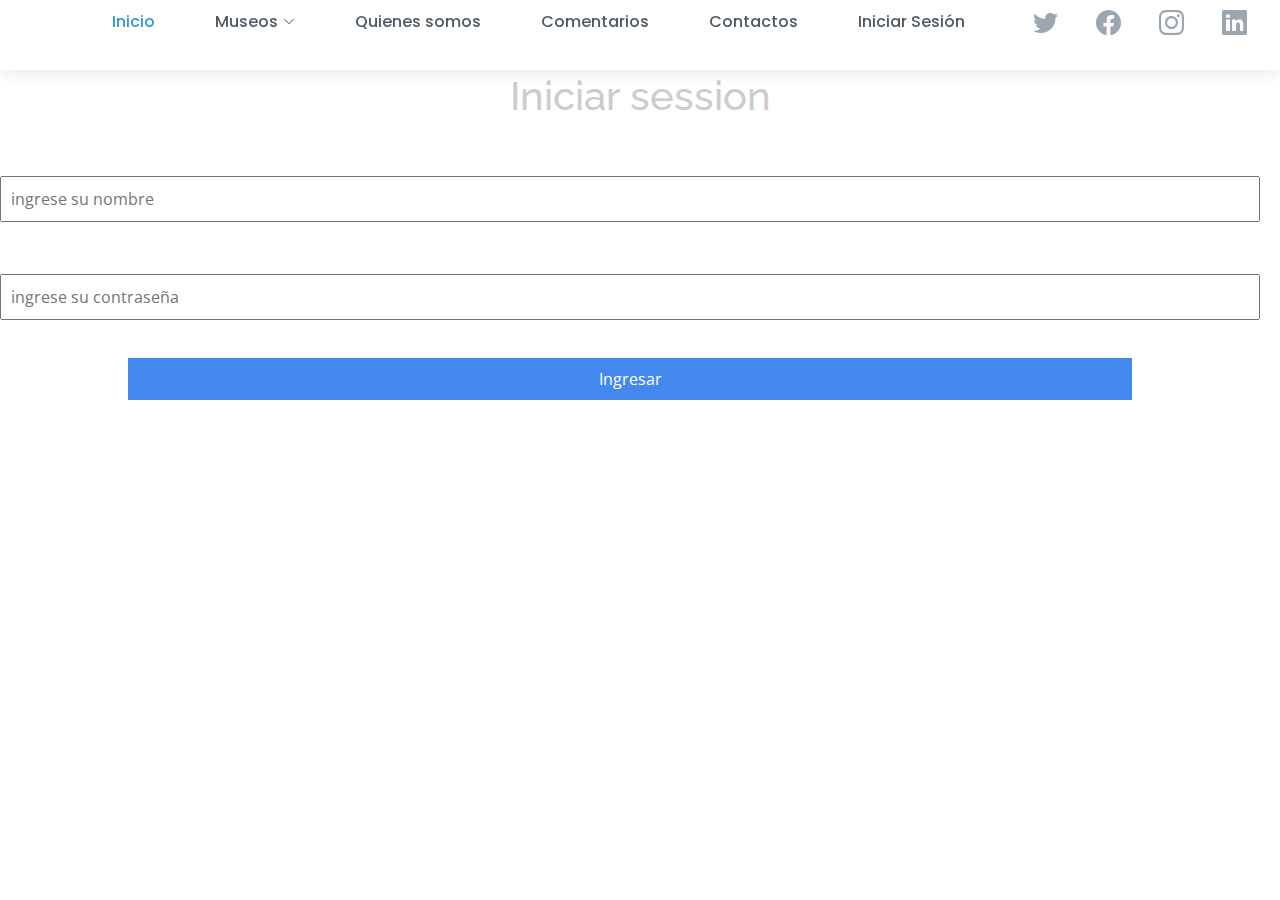
==== login.html @ 05bd733d "commit" ====
<!DOCTYPE html>
<html lang="en">

<head>
  <meta charset="utf-8">
  <meta content="width=device-width, initial-scale=1.0" name="viewport">

  <title>Maha</title>
  <meta content="" name="description">
  <meta content="" name="keywords">

  <!-- Favicons -->
  <link href="assets/img/logoM.png" rel="icon">
  <link href="assets/img/apple-touch-icon.png" rel="apple-touch-icon">

  <!-- Google Fonts -->
  <link href="https://fonts.googleapis.com/css?family=Open+Sans:300,300i,400,400i,600,600i,700,700i|Raleway:300,300i,400,400i,500,500i,600,600i,700,700i|Poppins:300,300i,400,400i,500,500i,600,600i,700,700i" rel="stylesheet">

  <!-- Vendor CSS Files -->
  <link href="assets/vendor/bootstrap/css/bootstrap.min.css" rel="stylesheet">
  <link href="assets/vendor/bootstrap-icons/bootstrap-icons.css" rel="stylesheet">
  <link href="assets/vendor/boxicons/css/boxicons.min.css" rel="stylesheet">
  <link href="assets/vendor/glightbox/css/glightbox.min.css" rel="stylesheet">
  <link href="assets/vendor/swiper/swiper-bundle.min.css" rel="stylesheet">

  <!-- Template Main CSS File -->
  <link href="assets/css/style.css" rel="stylesheet">
  <link rel="stylesheet" href="assets/css/cabecera.css">
  <link rel="stylesheet" href="assets/css/login.css">

  <!-- =======================================================
  * Template Name: Lumia - v4.6.0
  * Template URL: https://bootstrapmade.com/lumia-bootstrap-business-template/
  * Author: BootstrapMade.com
  * License: https://bootstrapmade.com/license/
  ======================================================== -->
</head>

<body>

  <!-- ======= Header ======= -->
  <header id="header" class="fixed-top d-flex align-items-center">
    <div class="container d-flex align-items-center">

      <div class="logo me-auto">
         <img src="assets/img/logoM.png" class="img-fluid" alt="">
       <!-- <h1><a href="index.html"><i class="bi bi-twitter"></i></a></h1>-->
        <!-- Uncomment below if you prefer to use an image logo -->
        <!-- <a href="index.html"><img src="assets/img/logo.png" alt="" class="img-fluid"></a>-->
      </div>

      <nav id="navbar" class="navbar order-last order-lg-0">
        <ul>
        <li><a class="nav-link scrollto active" href="#hero">Inicio</a></li>
      <li class="dropdown"><a href="#"><span>Museos</span> <i class="bi bi-chevron-down"></i></a>
            <ul>
              <li><a href="#">Agricultura y Productos del Suelo</a></li>
        <li><a href="#">Arte</a></li>
        <li><a href="#">Arqueologicos</a></li>
        <li><a href="#">Ciencia y Tecnología</a></li>
              <li><a href="#">Historia Natural</a></li>
        <li><a href="#">Historicos</a></li>
      </ul>
    <li><a class="nav-link scrollto" href="#about">Quienes somos</a></li>
          <li><a class="nav-link scrollto" href="#testimonials">Comentarios</a></li>          
          <li><a class="nav-link scrollto" href="#contact">Contactos</a></li>
      <li><a class="nav-link scrollto" href="#services">Iniciar Sesión</a></li>
         <!-- <li class="dropdown"><a href="#"><span>Drop Down</span> <i class="bi bi-chevron-down"></i></a>
            <ul>
              <li><a href="#">Drop Down 1</a></li>
              <li class="dropdown"><a href="#"><span>Deep Drop Down</span> <i class="bi bi-chevron-right"></i></a>
                <ul>
                  <li><a href="#">Deep Drop Down 1</a></li>
                  <li><a href="#">Deep Drop Down 2</a></li>
                  <li><a href="#">Deep Drop Down 3</a></li>
                  <li><a href="#">Deep Drop Down 4</a></li>
                  <li><a href="#">Deep Drop Down 5</a></li>
                </ul>
              </li>
              <li><a href="#">Drop Down 2</a></li>
              <li><a href="#">Drop Down 3</a></li>
              <li><a href="#">Drop Down 4</a></li>
            </ul>
          </li>-->
       
        </ul>
        <i class="bi bi-list mobile-nav-toggle"></i>
      </nav><!-- .navbar -->

      <div class="header-social-links d-flex align-items-center">
        <a href="#" class="twitter"><i class="bi bi-twitter"></i></a>
        <a href="#" class="facebook"><i class="bi bi-facebook"></i></a>
        <a href="#" class="instagram"><i class="bi bi-instagram"></i></a>
        <a href="#" class="linkedin"><i class="bi bi-linkedin"></i></i></a>
      </div>

    </div>
  </header><!-- End Header -->
  <section>
  <form  action="validar.php" method="post">
    <h1 class="animate__animated animate__backInLeft">Iniciar session</h1>
    <p>Usuario <input type="text" placeholder="ingrese su nombre" name="usuario"></p>
    <p>Contraseña <input type="password" placeholder="ingrese su contraseña" name="contraseña"></p>
    <input type="submit" value="Ingresar">
    
    </form>
    
    </section>

   
</body>
</html>
---- assets/css/style.css ----
/**
* Template Name: Lumia - v4.6.0
* Template URL: https://bootstrapmade.com/lumia-bootstrap-business-template/
* Author: BootstrapMade.com
* License: https://bootstrapmade.com/license/
*/

/*--------------------------------------------------------------
# General
--------------------------------------------------------------*/
body {
  font-family: "Open Sans", sans-serif;
  color: #444444;
}

a {
  color: #3498db;
  text-decoration: none;
}

a:hover {
  color: #5faee3;
  text-decoration: none;
}

h1, h2, h3, h4, h5, h6 {
  font-family: "Raleway", sans-serif;
}

/*--------------------------------------------------------------
# Back to top button
--------------------------------------------------------------*/
.back-to-top {
  position: fixed;
  visibility: hidden;
  opacity: 0;
  right: 15px;
  bottom: 15px;
  z-index: 996;
  background: #3498db;
  width: 40px;
  height: 40px;
  border-radius: 4px;
  transition: all 0.4s;
}
.back-to-top i {
  font-size: 28px;
  color: #fff;
  line-height: 0;
}
.back-to-top:hover {
  background: #57aae1;
  color: #fff;
}
.back-to-top.active {
  visibility: visible;
  opacity: 1;
}

/*--------------------------------------------------------------
# Header
--------------------------------------------------------------*/
#header {
  height: 70px;
  transition: all 0.5s;
  z-index: 997;
  transition: all 0.5s;
  background: #fff;
  box-shadow: 0px 2px 15px rgba(0, 0, 0, 0.1);
}
#header .logo h1 {
  font-size: 28px;
  margin: 0;
  font-weight: 600;
  letter-spacing: 1px;
  text-transform: uppercase;
  color: #384046;
}
#header .logo h1 a, #header .logo h1 a:hover {
  color: #384046;
  text-decoration: none;
}
#header .logo img {
  max-height: 40px;
}

/*--------------------------------------------------------------
# Header Social Links
--------------------------------------------------------------*/
.header-social-links {
  margin: 0 0 0 30px;
}
.header-social-links a {
  color: #9ba6af;
  padding-left: 8px;
  display: inline-block;
  line-height: 0px;
  transition: 0.3s;
}
.header-social-links a i {
  line-height: 0;
}
.header-social-links a:hover {
  color: #3498db;
}
@media (max-width: 768px) {
  .header-social-links {
    margin: 0 15px 0 0;
  }
}

/*--------------------------------------------------------------
# Navigation Menu
--------------------------------------------------------------*/
/**
* Desktop Navigation 
*/
.navbar {
  padding: 0;
}
.navbar ul {
  margin: 0;
  padding: 0;
  display: flex;
  list-style: none;
  align-items: center;
}
.navbar li {
  position: relative;
}
.navbar a, .navbar a:focus {
  display: flex;
  align-items: center;
  justify-content: space-between;
  padding: 10px 0 10px 30px;
  font-family: "Poppins", sans-serif;
  font-size: 16px;
  font-weight: 500;
  color: #4f5a62;
  white-space: nowrap;
  transition: 0.3s;
}
.navbar a i, .navbar a:focus i {
  font-size: 12px;
  line-height: 0;
  margin-left: 5px;
}
.navbar a:hover, .navbar .active, .navbar .active:focus, .navbar li:hover > a {
  color: #3498db;
}
.navbar .dropdown ul {
  display: block;
  position: absolute;
  left: 14px;
  top: calc(100% + 30px);
  margin: 0;
  padding: 10px 0;
  z-index: 99;
  opacity: 0;
  visibility: hidden;
  background: #fff;
  box-shadow: 0px 0px 30px rgba(127, 137, 161, 0.25);
  transition: 0.3s;
}
.navbar .dropdown ul li {
  min-width: 200px;
}
.navbar .dropdown ul a {
  padding: 10px 20px;
  font-size: 14px;
  font-weight: 400;
  color: #21262a;
}
.navbar .dropdown ul a i {
  font-size: 12px;
}
.navbar .dropdown ul a:hover, .navbar .dropdown ul .active:hover, .navbar .dropdown ul li:hover > a {
  color: #3498db;
}
.navbar .dropdown:hover > ul {
  opacity: 1;
  top: 100%;
  visibility: visible;
}
.navbar .dropdown .dropdown ul {
  top: 0;
  left: calc(100% - 30px);
  visibility: hidden;
}
.navbar .dropdown .dropdown:hover > ul {
  opacity: 1;
  top: 0;
  left: 100%;
  visibility: visible;
}
@media (max-width: 1366px) {
  .navbar .dropdown .dropdown ul {
    left: -90%;
  }
  .navbar .dropdown .dropdown:hover > ul {
    left: -100%;
  }
}

/**
* Mobile Navigation 
*/
.mobile-nav-toggle {
  color: #384046;
  font-size: 28px;
  cursor: pointer;
  display: none;
  line-height: 0;
  transition: 0.5s;
}
.mobile-nav-toggle.bi-x {
  color: #fff;
}

@media (max-width: 991px) {
  .mobile-nav-toggle {
    display: block;
  }

  .navbar ul {
    display: none;
  }
}
.navbar-mobile {
  position: fixed;
  overflow: hidden;
  top: 0;
  right: 0;
  left: 0;
  bottom: 0;
  background: rgba(33, 38, 42, 0.9);
  transition: 0.3s;
  z-index: 999;
}
.navbar-mobile .mobile-nav-toggle {
  position: absolute;
  top: 15px;
  right: 15px;
}
.navbar-mobile ul {
  display: block;
  position: absolute;
  top: 55px;
  right: 15px;
  bottom: 15px;
  left: 15px;
  padding: 10px 0;
  background-color: #fff;
  overflow-y: auto;
  transition: 0.3s;
}
.navbar-mobile a, .navbar-mobile a:focus {
  padding: 10px 20px;
  font-size: 15px;
  color: #384046;
}
.navbar-mobile a:hover, .navbar-mobile .active, .navbar-mobile li:hover > a {
  color: #3498db;
}
.navbar-mobile .getstarted, .navbar-mobile .getstarted:focus {
  margin: 15px;
}
.navbar-mobile .dropdown ul {
  position: static;
  display: none;
  margin: 10px 20px;
  padding: 10px 0;
  z-index: 99;
  opacity: 1;
  visibility: visible;
  background: #fff;
  box-shadow: 0px 0px 30px rgba(127, 137, 161, 0.25);
}
.navbar-mobile .dropdown ul li {
  min-width: 200px;
}
.navbar-mobile .dropdown ul a {
  padding: 10px 20px;
}
.navbar-mobile .dropdown ul a i {
  font-size: 12px;
}
.navbar-mobile .dropdown ul a:hover, .navbar-mobile .dropdown ul .active:hover, .navbar-mobile .dropdown ul li:hover > a {
  color: #3498db;
}
.navbar-mobile .dropdown > .dropdown-active {
  display: block;
}

/*--------------------------------------------------------------
# Hero Section
--------------------------------------------------------------*/
#hero {
  width: 100%;
  height: 60vh;
  background: url("../img/hero-bg.jpg") center center;
  background-size: cover;
  position: relative;
  margin-top: 70px;
  padding: 0;
}
#hero:before {
  content: "";
  background: rgba(56, 64, 70, 0.7);
  position: absolute;
  bottom: 0;
  top: 0;
  left: 0;
  right: 0;
}
#hero .container {
  z-index: 2;
}
#hero h1 {
  margin: 0 0 10px 0;
  font-size: 48px;
  font-weight: 700;
  line-height: 56px;
  color: #fff;
}
#hero h1 span {
  border-bottom: 4px solid #3498db;
}
#hero h2 {
  color: rgba(255, 255, 255, 0.8);
  margin-bottom: 30px;
  font-size: 24px;
}
#hero .btn-get-started {
  font-family: "Poppins", sans-serif;
  font-weight: 400;
  font-size: 13px;
  letter-spacing: 2px;
  display: inline-block;
  padding: 12px 28px;
  border-radius: 4px;
  transition: ease-in-out 0.3s;
  color: #fff;
  background: #3498db;
  text-transform: uppercase;
}
#hero .btn-get-started:hover {
  background: #4ea5e0;
}
@media (max-width: 992px) {
  #hero {
    height: calc(100vh - 70px);
  }
}
@media (max-width: 768px) {
  #hero h1 {
    font-size: 30px;
    line-height: 36px;
  }
  #hero h2 {
    font-size: 18px;
    line-height: 24px;
    margin-bottom: 30px;
  }
}

/*--------------------------------------------------------------
# Sections General
--------------------------------------------------------------*/
section {
  padding: 60px 0;
}

.section-bg {
  background-color: #f7fbfe;
}

.section-title {
  text-align: center;
  padding-bottom: 30px;
}
.section-title h2 {
  font-size: 32px;
  font-weight: 600;
  margin-bottom: 20px;
  padding-bottom: 20px;
  position: relative;
}
.section-title h2::before {
  content: "";
  position: absolute;
  display: block;
  width: 120px;
  height: 1px;
  background: #ddd;
  bottom: 1px;
  left: calc(50% - 60px);
}
.section-title h2::after {
  content: "";
  position: absolute;
  display: block;
  width: 40px;
  height: 3px;
  background: #3498db;
  bottom: 0;
  left: calc(50% - 20px);
}
.section-title p {
  margin-bottom: 0;
}

/*--------------------------------------------------------------
# What We Do
--------------------------------------------------------------*/
.what-we-do .icon-box {
  text-align: center;
  padding: 30px 20px;
  transition: all ease-in-out 0.3s;
  background: #fff;
}
.what-we-do .icon-box .icon {
  margin: 0 auto;
  width: 64px;
  height: 64px;
  background: #eaf4fb;
  border-radius: 50px;
  display: flex;
  align-items: center;
  justify-content: center;
  margin-bottom: 20px;
  transition: ease-in-out 0.3s;
}
.what-we-do .icon-box .icon i {
  color: #3498db;
  font-size: 28px;
}
.what-we-do .icon-box h4 {
  font-weight: 700;
  margin-bottom: 15px;
  font-size: 24px;
}
.what-we-do .icon-box h4 a {
  color: #384046;
  transition: ease-in-out 0.3s;
}
.what-we-do .icon-box p {
  line-height: 24px;
  font-size: 14px;
  margin-bottom: 0;
}
.what-we-do .icon-box:hover {
  border-color: #fff;
  box-shadow: 0px 0 25px 0 rgba(0, 0, 0, 0.1);
}
.what-we-do .icon-box:hover h4 a, .what-we-do .icon-box:hover .icon i {
  color: #3498db;
}

/*--------------------------------------------------------------
# About
--------------------------------------------------------------*/
.about {
  padding: 10px 0;
}
.about h3 {
  font-weight: 600;
  font-size: 32px;
}
.about ul {
  list-style: none;
  padding: 0;
  font-size: 15px;
}
.about ul li + li {
  margin-top: 10px;
}
.about ul li {
  position: relative;
  padding-left: 26px;
}
.about ul i {
  position: absolute;
  left: 0;
  top: 0;
  font-size: 22px;
  color: #3498db;
}
.about .icon-boxes {
  padding-top: 10px;
}
.about .icon-boxes h4 {
  font-size: 20px;
  font-weight: 700;
  margin-top: 5px;
}
.about .icon-boxes i {
  font-size: 48px;
  color: #3498db;
}
.about .icon-boxes p {
  font-size: 15px;
  color: #848484;
}

/*--------------------------------------------------------------
# Skills
--------------------------------------------------------------*/
.skills .progress {
  height: 60px;
  display: block;
  background: none;
  border-radius: 0;
}
.skills .progress .skill {
  padding: 10px 0;
  margin: 0 0 6px 0;
  text-transform: uppercase;
  display: block;
  font-weight: 600;
  font-family: "Poppins", sans-serif;
  color: #384046;
}
.skills .progress .skill .val {
  float: right;
  font-style: normal;
}
.skills .progress-bar-wrap {
  background: #e8eaec;
}
.skills .progress-bar {
  width: 1px;
  height: 10px;
  transition: 0.9s;
  background-color: #5faee3;
}

/*--------------------------------------------------------------
# Counts
--------------------------------------------------------------*/
.counts {
  background: white;
  padding: 30px 0 40px 0;
}
.counts .count-box {
  padding: 30px 30px 25px 30px;
  width: 100%;
  position: relative;
  text-align: center;
  background: #fff;
}
.counts .count-box i {
  position: absolute;
  top: -25px;
  left: 50%;
  transform: translateX(-50%);
  font-size: 20px;
  background: #3498db;
  padding: 12px;
  color: #fff;
  border-radius: 50px;
  display: inline-flex;
  align-items: center;
  justify-content: center;
  width: 48px;
  height: 48px;
}
.counts .count-box span {
  font-size: 36px;
  display: block;
  font-weight: 600;
  color: #124364;
}
.counts .count-box p {
  padding: 0;
  margin: 0;
  font-family: "Raleway", sans-serif;
  font-size: 14px;
}

/*--------------------------------------------------------------
# Services
--------------------------------------------------------------*/
.services .icon-box {
  padding: 30px;
  border-radius: 6px;
  background: #fff;
  transition: ease-in-out 0.3s;
}
.services .icon-box i {
  float: left;
  color: #3498db;
  font-size: 40px;
  line-height: 0;
}
.services .icon-box h4 {
  margin-left: 70px;
  font-weight: 700;
  margin-bottom: 15px;
  font-size: 18px;
}
.services .icon-box h4 a {
  color: #384046;
  transition: 0.3s;
}
.services .icon-box p {
  margin-left: 70px;
  line-height: 24px;
  font-size: 14px;
}
.services .icon-box:hover {
  box-shadow: 0px 2px 22px rgba(0, 0, 0, 0.08);
}
.services .icon-box:hover h4 a {
  color: #3498db;
}

/*--------------------------------------------------------------
# Portfolio
--------------------------------------------------------------*/
.portfolio {
  padding: 60px 0;
}
.portfolio #portfolio-flters {
  padding: 0;
  margin: 0 0 35px 0;
  list-style: none;
  text-align: center;
}
.portfolio #portfolio-flters li {
  cursor: pointer;
  margin: 0 15px 15px 0;
  display: inline-block;
  padding: 10px 20px;
  font-size: 12px;
  line-height: 20px;
  color: #444444;
  border-radius: 4px;
  text-transform: uppercase;
  background: #fff;
  margin-bottom: 5px;
  transition: all 0.3s ease-in-out;
}
.portfolio #portfolio-flters li:hover, .portfolio #portfolio-flters li.filter-active {
  background: #3498db;
  color: #fff;
}
.portfolio #portfolio-flters li:last-child {
  margin-right: 0;
}
.portfolio .portfolio-wrap {
  box-shadow: 0px 2px 12px rgba(0, 0, 0, 0.08);
  transition: 0.3s;
}
.portfolio .portfolio-wrap:hover {
  box-shadow: 0px 4px 14px rgba(0, 0, 0, 0.16);
}
.portfolio .portfolio-item {
  position: relative;
  height: 360px;
  overflow: hidden;
}
.portfolio .portfolio-item figure {
  background: #000;
  overflow: hidden;
  height: 240px;
  position: relative;
  border-radius: 4px 4px 0 0;
  margin: 0;
}
.portfolio .portfolio-item figure:hover img {
  opacity: 0.4;
  transition: 0.4s;
}
.portfolio .portfolio-item figure .link-preview, .portfolio .portfolio-item figure .link-details {
  position: absolute;
  display: flex;
  align-items: center;
  justify-content: center;
  opacity: 0;
  line-height: 0;
  text-align: center;
  width: 36px;
  height: 36px;
  background: #fff;
  border-radius: 50%;
  transition: all 0.2s linear;
  overflow: hidden;
  font-size: 20px;
}
.portfolio .portfolio-item figure .link-preview i, .portfolio .portfolio-item figure .link-details i {
  color: #384046;
  line-height: 0;
}
.portfolio .portfolio-item figure .link-preview:hover, .portfolio .portfolio-item figure .link-details:hover {
  background: #3498db;
}
.portfolio .portfolio-item figure .link-preview:hover i, .portfolio .portfolio-item figure .link-details:hover i {
  color: #fff;
}
.portfolio .portfolio-item figure .link-preview {
  left: calc(50% - 38px);
  top: calc(50% - 18px);
}
.portfolio .portfolio-item figure .link-details {
  right: calc(50% - 38px);
  top: calc(50% - 18px);
}
.portfolio .portfolio-item figure:hover .link-preview {
  opacity: 1;
  left: calc(50% - 44px);
}
.portfolio .portfolio-item figure:hover .link-details {
  opacity: 1;
  right: calc(50% - 44px);
}
.portfolio .portfolio-item .portfolio-info {
  background: #fff;
  text-align: center;
  padding: 30px;
  height: 90px;
  border-radius: 0 0 3px 3px;
}
.portfolio .portfolio-item .portfolio-info h4 {
  font-size: 18px;
  line-height: 1px;
  font-weight: 700;
  margin-bottom: 18px;
  padding-bottom: 0;
}
.portfolio .portfolio-item .portfolio-info h4 a {
  color: #333;
}
.portfolio .portfolio-item .portfolio-info h4 a:hover {
  color: #3498db;
}
.portfolio .portfolio-item .portfolio-info p {
  padding: 0;
  margin: 0;
  color: #b8b8b8;
  font-weight: 500;
  font-size: 14px;
  text-transform: uppercase;
}

/*--------------------------------------------------------------
# Portfolio Details
--------------------------------------------------------------*/
.portfolio-details {
  padding-top: 0;
}
.portfolio-details .portfolio-details-slider img {
  width: 100%;
}
.portfolio-details .portfolio-details-slider .swiper-pagination {
  margin-top: 20px;
  position: relative;
}
.portfolio-details .portfolio-details-slider .swiper-pagination .swiper-pagination-bullet {
  width: 12px;
  height: 12px;
  background-color: #fff;
  opacity: 1;
  border: 1px solid #3498db;
}
.portfolio-details .portfolio-details-slider .swiper-pagination .swiper-pagination-bullet-active {
  background-color: #3498db;
}
.portfolio-details .portfolio-info {
  padding: 30px;
  box-shadow: 0px 0 30px rgba(56, 64, 70, 0.08);
}
.portfolio-details .portfolio-info h3 {
  font-size: 22px;
  font-weight: 700;
  margin-bottom: 20px;
  padding-bottom: 20px;
  border-bottom: 1px solid #eee;
}
.portfolio-details .portfolio-info ul {
  list-style: none;
  padding: 0;
  font-size: 15px;
}
.portfolio-details .portfolio-info ul li + li {
  margin-top: 10px;
}
.portfolio-details .portfolio-description {
  padding-top: 30px;
}
.portfolio-details .portfolio-description h2 {
  font-size: 26px;
  font-weight: 700;
  margin-bottom: 20px;
}
.portfolio-details .portfolio-description p {
  padding: 0;
}

/*--------------------------------------------------------------
# Testimonials
--------------------------------------------------------------*/
.testimonials .testimonials-carousel, .testimonials .testimonials-slider {
  overflow: hidden;
}
.testimonials .testimonial-item {
  box-sizing: content-box;
  padding: 30px 30px 0 30px;
  margin: 30px 15px;
  text-align: center;
  min-height: 350px;
  box-shadow: 0px 2px 12px rgba(0, 0, 0, 0.08);
  background: #fff;
}
.testimonials .testimonial-item .testimonial-img {
  width: 90px;
  border-radius: 50%;
  border: 4px solid #fff;
  margin: 0 auto;
}
.testimonials .testimonial-item h3 {
  font-size: 18px;
  font-weight: bold;
  margin: 10px 0 5px 0;
  color: #111;
}
.testimonials .testimonial-item h4 {
  font-size: 14px;
  color: #999;
  margin: 0;
}
.testimonials .testimonial-item .quote-icon-left, .testimonials .testimonial-item .quote-icon-right {
  color: #e1f0fa;
  font-size: 26px;
}
.testimonials .testimonial-item .quote-icon-left {
  display: inline-block;
  left: -5px;
  position: relative;
}
.testimonials .testimonial-item .quote-icon-right {
  display: inline-block;
  right: -5px;
  position: relative;
  top: 10px;
}
.testimonials .testimonial-item p {
  font-style: italic;
  margin: 0 auto 15px auto;
}
.testimonials .swiper-pagination {
  margin-top: 20px;
  position: relative;
}
.testimonials .swiper-pagination .swiper-pagination-bullet {
  width: 12px;
  height: 12px;
  background-color: #fff;
  opacity: 1;
  border: 1px solid #3498db;
}
.testimonials .swiper-pagination .swiper-pagination-bullet-active {
  background-color: #3498db;
}

/*--------------------------------------------------------------
# Team
--------------------------------------------------------------*/
.team .member {
  text-align: center;
  margin-bottom: 20px;
  box-shadow: 0px 0px 12px 0px rgba(0, 0, 0, 0.1);
  padding: 30px 20px;
  background: #fff;
}
.team .member img {
  max-width: 60%;
  border-radius: 50%;
  margin: 0 0 30px 0;
}
.team .member h4 {
  font-weight: 700;
  margin-bottom: 2px;
  font-size: 18px;
}
.team .member span {
  font-style: italic;
  display: block;
  font-size: 13px;
}
.team .member p {
  padding-top: 10px;
  font-size: 14px;
  font-style: italic;
  color: #aaaaaa;
}
.team .member .social {
  margin-top: 15px;
}
.team .member .social a {
  color: #919191;
  transition: 0.3s;
}
.team .member .social a:hover {
  color: #3498db;
}
.team .member .social i {
  font-size: 18px;
  margin: 0 2px;
}

/*--------------------------------------------------------------
# Contact
--------------------------------------------------------------*/
.contact .info-wrap {
  padding: 30px;
  background: #fff;
  border-radius: 4px;
}
.contact .info i {
  font-size: 20px;
  color: #3498db;
  float: left;
  width: 44px;
  height: 44px;
  background: #eaf4fb;
  display: flex;
  justify-content: center;
  align-items: center;
  border-radius: 50px;
  transition: all 0.3s ease-in-out;
}
.contact .info h4 {
  padding: 0 0 0 60px;
  font-size: 22px;
  font-weight: 600;
  margin-bottom: 5px;
  color: #384046;
}
.contact .info p {
  padding: 0 0 0 60px;
  margin-bottom: 0;
  font-size: 14px;
  color: #65747f;
}
.contact .info:hover i {
  background: #3498db;
  color: #fff;
}
.contact .php-email-form {
  width: 100%;
  padding: 30px;
  background: #fff;
  border-radius: 4px;
}
.contact .php-email-form .form-group {
  padding-bottom: 8px;
}
.contact .php-email-form .validate {
  display: none;
  color: red;
  margin: 0 0 15px 0;
  font-weight: 400;
  font-size: 13px;
}
.contact .php-email-form .error-message {
  display: none;
  color: #fff;
  background: #ed3c0d;
  text-align: left;
  padding: 15px;
  font-weight: 600;
}
.contact .php-email-form .error-message br + br {
  margin-top: 25px;
}
.contact .php-email-form .sent-message {
  display: none;
  color: #fff;
  background: #18d26e;
  text-align: center;
  padding: 15px;
  font-weight: 600;
}
.contact .php-email-form .loading {
  display: none;
  background: #fff;
  text-align: center;
  padding: 15px;
}
.contact .php-email-form .loading:before {
  content: "";
  display: inline-block;
  border-radius: 50%;
  width: 24px;
  height: 24px;
  margin: 0 10px -6px 0;
  border: 3px solid #18d26e;
  border-top-color: #eee;
  -webkit-animation: animate-loading 1s linear infinite;
  animation: animate-loading 1s linear infinite;
}
.contact .php-email-form input, .contact .php-email-form textarea {
  border-radius: 0;
  box-shadow: none;
  font-size: 14px;
}
.contact .php-email-form input {
  height: 44px;
}
.contact .php-email-form textarea {
  padding: 10px 12px;
}
.contact .php-email-form button[type=submit] {
  background: #3498db;
  border: 0;
  padding: 10px 24px;
  color: #fff;
  transition: 0.4s;
  border-radius: 4px;
}
.contact .php-email-form button[type=submit]:hover {
  background: #5faee3;
}
@-webkit-keyframes animate-loading {
  0% {
    transform: rotate(0deg);
  }
  100% {
    transform: rotate(360deg);
  }
}
@keyframes animate-loading {
  0% {
    transform: rotate(0deg);
  }
  100% {
    transform: rotate(360deg);
  }
}

/*--------------------------------------------------------------
# Breadcrumbs
--------------------------------------------------------------*/
.breadcrumbs {
  padding: 40px 0;
  margin-top: 70px;
}
.breadcrumbs h2 {
  font-size: 26px;
  font-weight: 300;
}
.breadcrumbs ol {
  display: flex;
  flex-wrap: wrap;
  list-style: none;
  padding: 0;
  margin: 0;
  font-size: 15px;
}
.breadcrumbs ol li + li {
  padding-left: 10px;
}
.breadcrumbs ol li + li::before {
  display: inline-block;
  padding-right: 10px;
  color: #4f5a62;
  content: "/";
}
@media (max-width: 768px) {
  .breadcrumbs .d-flex {
    display: block !important;
  }
  .breadcrumbs ol {
    display: block;
  }
  .breadcrumbs ol li {
    display: inline-block;
  }
}

/*--------------------------------------------------------------
# Footer
--------------------------------------------------------------*/
#footer {
  color: #444444;
  font-size: 14px;
  background: #f7fbfe;
}
#footer .footer-top {
  padding: 60px 0 30px 0;
  background: #fff;
}
#footer .footer-top .footer-contact {
  margin-bottom: 30px;
}
#footer .footer-top .footer-contact h4 {
  font-size: 22px;
  margin: 0 0 30px 0;
  padding: 2px 0 2px 0;
  line-height: 1;
  font-weight: 700;
}
#footer .footer-top .footer-contact p {
  font-size: 14px;
  line-height: 24px;
  margin-bottom: 0;
  font-family: "Raleway", sans-serif;
  color: #777777;
}
#footer .footer-top h4 {
  font-size: 16px;
  font-weight: bold;
  color: #444444;
  position: relative;
  padding-bottom: 12px;
}
#footer .footer-top .footer-links {
  margin-bottom: 30px;
}
#footer .footer-top .footer-links ul {
  list-style: none;
  padding: 0;
  margin: 0;
}
#footer .footer-top .footer-links ul i {
  padding-right: 2px;
  color: #3498db;
  font-size: 18px;
  line-height: 1;
}
#footer .footer-top .footer-links ul li {
  padding: 10px 0;
  display: flex;
  align-items: center;
}
#footer .footer-top .footer-links ul li:first-child {
  padding-top: 0;
}
#footer .footer-top .footer-links ul a {
  color: #777777;
  transition: 0.3s;
  display: inline-block;
  line-height: 1;
}
#footer .footer-top .footer-links ul a:hover {
  text-decoration: none;
  color: #3498db;
}
#footer .footer-newsletter {
  font-size: 15px;
}
#footer .footer-newsletter h4 {
  font-size: 16px;
  font-weight: bold;
  color: #444444;
  position: relative;
  padding-bottom: 12px;
}
#footer .footer-newsletter form {
  margin-top: 30px;
  background: #fff;
  padding: 6px 10px;
  position: relative;
  border-radius: 4px;
  text-align: left;
  border: 1px solid #b6daf2;
}
#footer .footer-newsletter form input[type=email] {
  border: 0;
  padding: 4px 8px;
  width: calc(100% - 100px);
}
#footer .footer-newsletter form input[type=submit] {
  position: absolute;
  top: 0;
  right: -2px;
  bottom: 0;
  border: 0;
  background: none;
  font-size: 16px;
  padding: 0 20px 2px 20px;
  background: #3498db;
  color: #fff;
  transition: 0.3s;
  border-radius: 0 4px 4px 0;
  box-shadow: 0px 2px 15px rgba(0, 0, 0, 0.1);
}
#footer .footer-newsletter form input[type=submit]:hover {
  background: #57aae1;
}
#footer .credits {
  padding-top: 5px;
  font-size: 13px;
  color: #444444;
}
#footer .social-links a {
  font-size: 18px;
  display: inline-block;
  background: #3498db;
  color: #fff;
  line-height: 1;
  padding: 8px 0;
  margin-right: 4px;
  border-radius: 50%;
  text-align: center;
  width: 36px;
  height: 36px;
  transition: 0.3s;
}
#footer .social-links a:hover {
  background: #5faee3;
  color: #fff;
  text-decoration: none;
}
---- assets/css/cabecera.css ----
.login-box{

	width: 100px;
	height: 100px;
	border-radius: 50%;
	position: absolute;
    top: 50px;
    left: 10px;
	left: calc(36% - 45px);
}
.lef{
    width: 100px;
	height: 100px;
	border-radius: 50%;
	position: absolute;
    top: 50px;
    left: 10px;
	left: calc(45% - 45px);
}
.righ{
  
    background-position: right;
    position: absolute;
}
---- assets/css/login.css ----
form .formaa {
	padding: 50px 20px;
	background-color: #381b1ba6;
	margin: calc(25% + 100px);
	margin-top: 70px;
	padding-top: 28px;
	margin-bottom: 30px
}

h1 {
	text-align: center;
	padding: 12px;
	color: rgb(206, 203, 203)
}

input {
	width: calc(100% - 20px);
	padding: 9px;
	margin: auto;
	margin-top: 12px;
	font-size: 16px
}

input[type='submit']{
	background-color: #48e;
	color: #fff;
	width: calc(80% - 20px);
	margin: 0 10%;
	margin-top: 22px;
	border: none;
	
}


.ok {
	text-align: center;
	width: 100%;
	padding: 12px;
	background-color: #1e6;
	color: #fff
}
.bad {
	text-align: center;
	width: 100%;
	padding: 12px;
	background-color: #a22;
	color: #fff
}
.off{
	text-align: center;
	width: 100%;
	padding: 12px;
	background-color: rgb(0, 0, 0);
	color: #fff

}
body{
	background-image:url(../IMG/fondolegal.jpg);
	width: 100%;
	height:100%vh;
	background-size: cover;

	color:white;
	
}
.mensaje{
	width: 100%;
	max-width: 350px;
	margin: auto;
	margin-top: 20px;
	text-align: left;
	padding: 6px;
	color: red;

}
h6 {
	text-align: center;
	padding: 12px;
    color: rgb(206, 203, 203);
    line-height: 20px;
}
.gabo{
	padding: 50px 20px;
	background-color: #381b1ba6;
	margin: calc(25% + 100px);
	margin-top: 70px;
	padding-top: 28px;
    margin-bottom: 30px;
    line-height: 20px;
}
header{
    width: 100%;
    color: #fff;
    display: flex;
    flex-wrap: wrap;
    align-items: center;
    align-content: space-between;
    background-color: rgba(0, 0, 0,.3);
}
header h1{
    margin-left: 5px;
    align-items: center;
    width: calc(20% - 100px);
    font-family: montez;
    font-size: 55px;
}
header a{
    margin-right: 30px;
    text-align: center;
    text-decoration: none;
    color: #fff;
    font-size: 25px;
    transition: all ease 300ms;
}
.login-box{
	background-image:url(../IMG/logogae.png);
	width: 100px;
	height: 100px;
	border-radius: 50%;
	position: absolute;
	top: -50px;
	left: calc(50% - 50px);
}
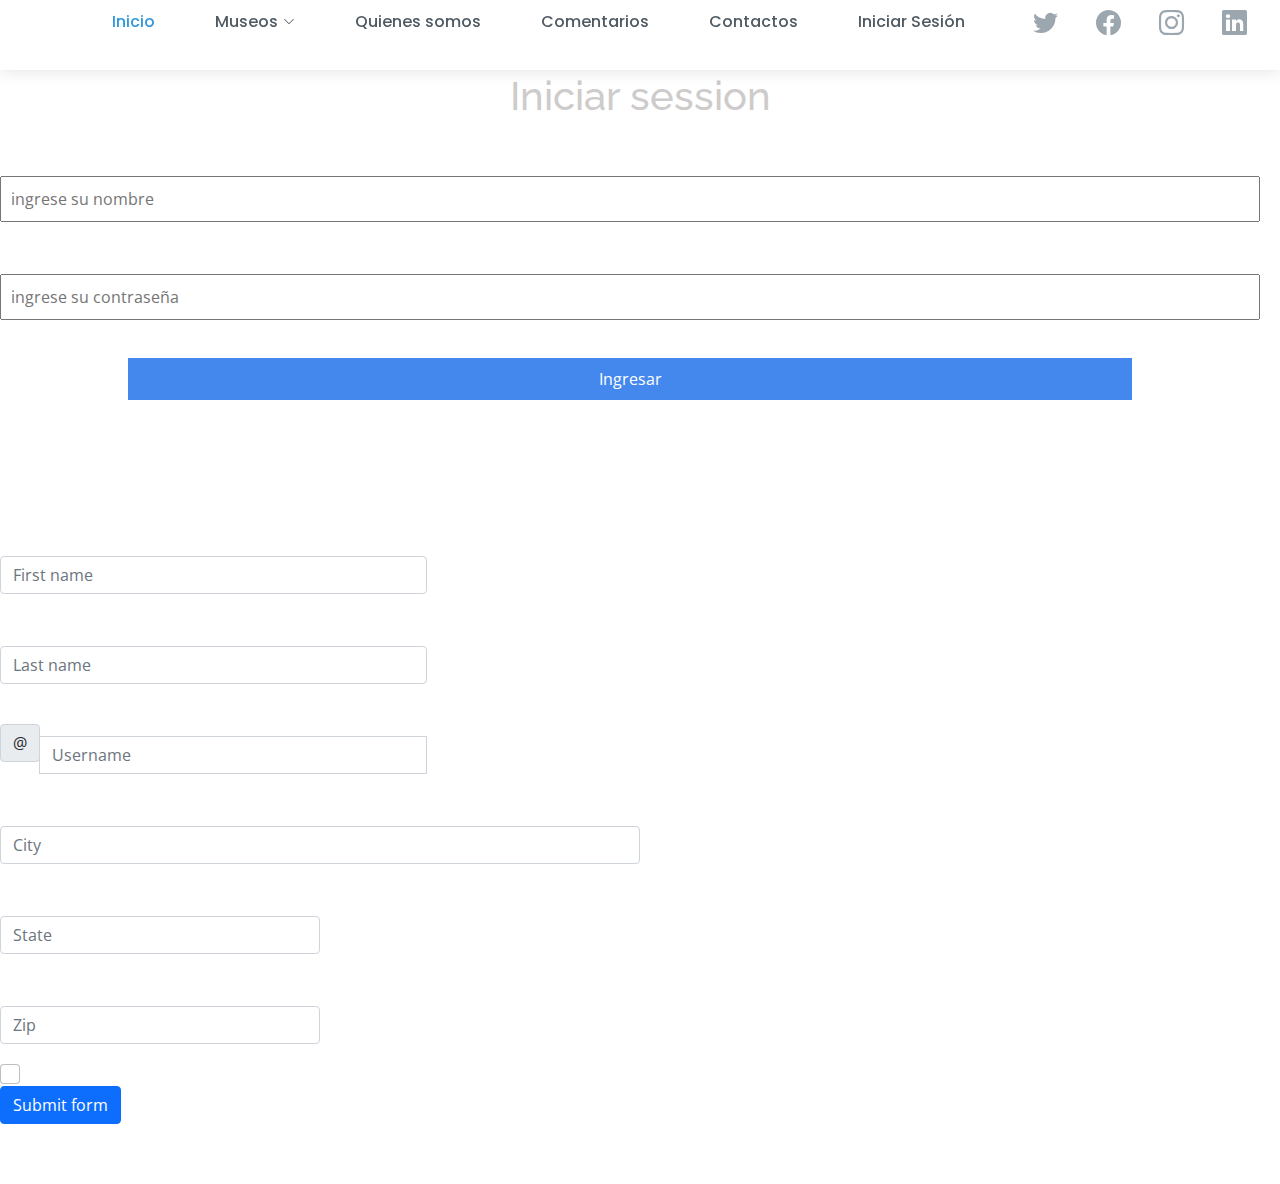
==== commit 31bfaae3: "commit;" ====
--- a/login.html
+++ b/login.html
@@ -106,7 +106,93 @@
     </form>
     
     </section>
-
-   
+<section>
+    <form style="align-content: center;" class="needs-validation" novalidate>
+      <div class="form-row">
+        <div class="col-md-4 mb-3">
+          <label for="validationCustom01">First name</label>
+          <input type="text" class="form-control" id="validationCustom01" placeholder="First name"  required>
+          <div class="valid-feedback">
+            Looks good!
+          </div>
+        </div>
+        <div class="col-md-4 mb-3">
+          <label for="validationCustom02">Last name</label>
+          <input type="text" class="form-control" id="validationCustom02" placeholder="Last name"  required>
+          <div class="valid-feedback">
+            Looks good!
+          </div>
+        </div>
+        <div class="col-md-4 mb-3">
+          <label for="validationCustomUsername">Username</label>
+          <div class="input-group">
+            <div class="input-group-prepend">
+              <span class="input-group-text" id="inputGroupPrepend">@</span>
+            </div>
+            <input type="text" class="form-control" id="validationCustomUsername" placeholder="Username" aria-describedby="inputGroupPrepend" required>
+            <div class="invalid-feedback">
+              Please choose a username.
+            </div>
+          </div>
+        </div>
+      </div>
+      <div class="form-row">
+        <div class="col-md-6 mb-3">
+          <label for="validationCustom03">City</label>
+          <input type="text" class="form-control" id="validationCustom03" placeholder="City" required>
+          <div class="invalid-feedback">
+            Please provide a valid city.
+          </div>
+        </div>
+        <div class="col-md-3 mb-3">
+          <label for="validationCustom04">State</label>
+          <input type="text" class="form-control" id="validationCustom04" placeholder="State" required>
+          <div class="invalid-feedback">
+            Please provide a valid state.
+          </div>
+        </div>
+        <div class="col-md-3 mb-3">
+          <label for="validationCustom05">Zip</label>
+          <input type="text" class="form-control" id="validationCustom05" placeholder="Zip" required>
+          <div class="invalid-feedback">
+            Please provide a valid zip.
+          </div>
+        </div>
+      </div>
+      <div class="form-group">
+        <div class="form-check">
+          <input class="form-check-input" type="checkbox" value="" id="invalidCheck" required>
+          <label class="form-check-label" for="invalidCheck">
+            Agree to terms and conditions
+          </label>
+          <div class="invalid-feedback">
+            You must agree before submitting.
+          </div>
+        </div>
+      </div>
+      <button class="btn btn-primary" type="submit">Submit form</button>
+    </form>
+    
+    <script>
+    // Example starter JavaScript for disabling form submissions if there are invalid fields
+    (function() {
+      'use strict';
+      window.addEventListener('load', function() {
+        // Fetch all the forms we want to apply custom Bootstrap validation styles to
+        var forms = document.getElementsByClassName('needs-validation');
+        // Loop over them and prevent submission
+        var validation = Array.prototype.filter.call(forms, function(form) {
+          form.addEventListener('submit', function(event) {
+            if (form.checkValidity() === false) {
+              event.preventDefault();
+              event.stopPropagation();
+            }
+            form.classList.add('was-validated');
+          }, false);
+        });
+      }, false);
+    })();
+    </script>
+    </section>
 </body>
 </html>